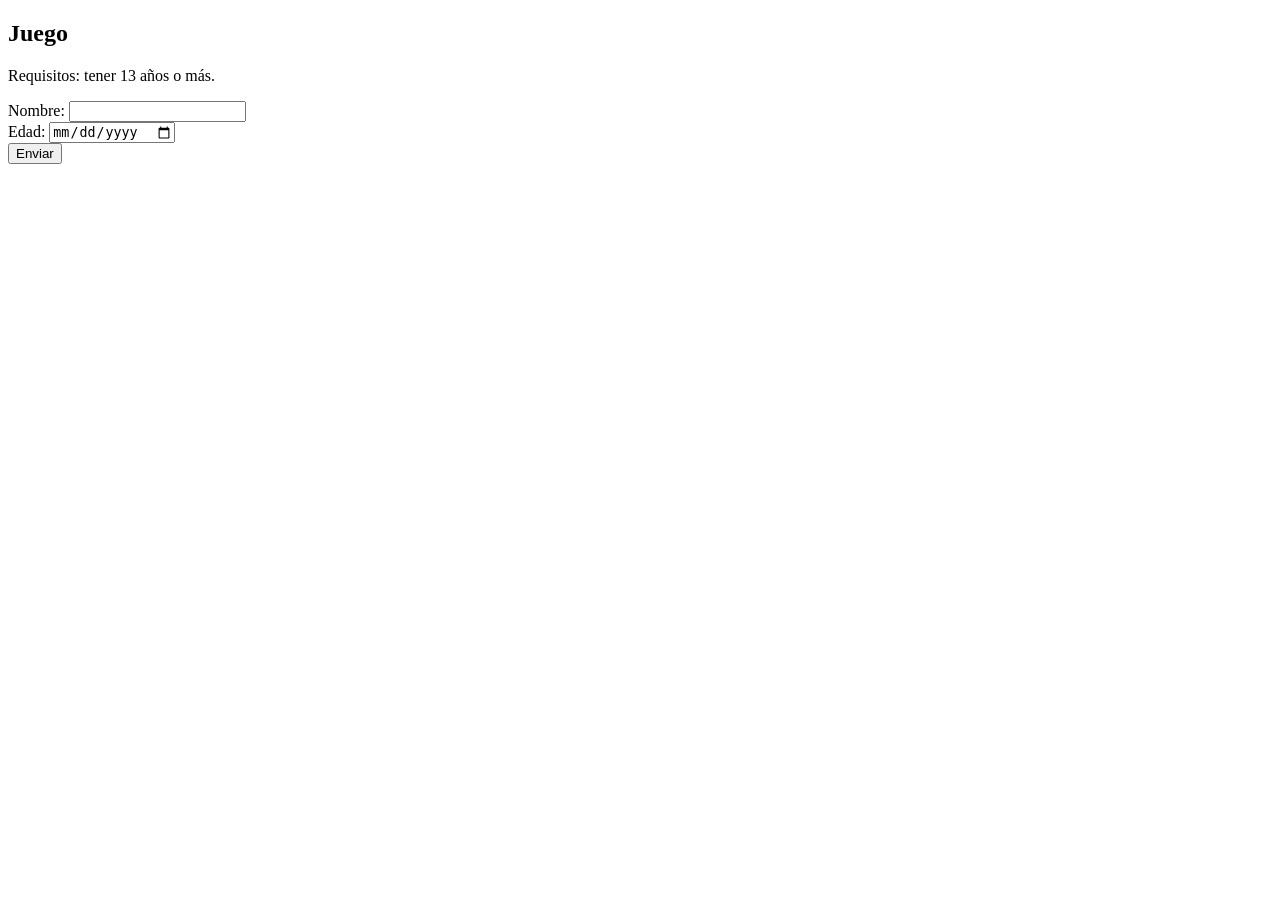
==== UT3/index.html @ 1cf6e64e "Primer comit del trabajo UT3. Se hace la portada donde está el formulario para el nombre y la edad. " ====
<!DOCTYPE html>
<html lang="es">
	<head>
		<meta charset="utf-8">
		<script src="initial_page_script.js" defer></script>
		<link rel="stylesheet" href="css/styles.css">
		<title>Portada</title>
	</head>
	<body>
		<h2>Juego</h2>

		<p>Requisitos: tener 13 años o más.</p>

		<form id="form">
			<lab for="name">Nombre: </lab>
			<input type="text" name="name" id="name" required>
			<br>
			<lab for="birthdate">Edad: </lab>
			<input type="date" name="birthdate" id="birthdate" required>
			<br>
			<button onclick="submit">Enviar</button>
		</form>

		<p id="message" class="hidden"></p>
	</body>
</html>
---- UT3/css/styles.css ----
.hidden {
  display: none;
}

.error {
  display: block;
  color: red;
  font-weight: bold;
}
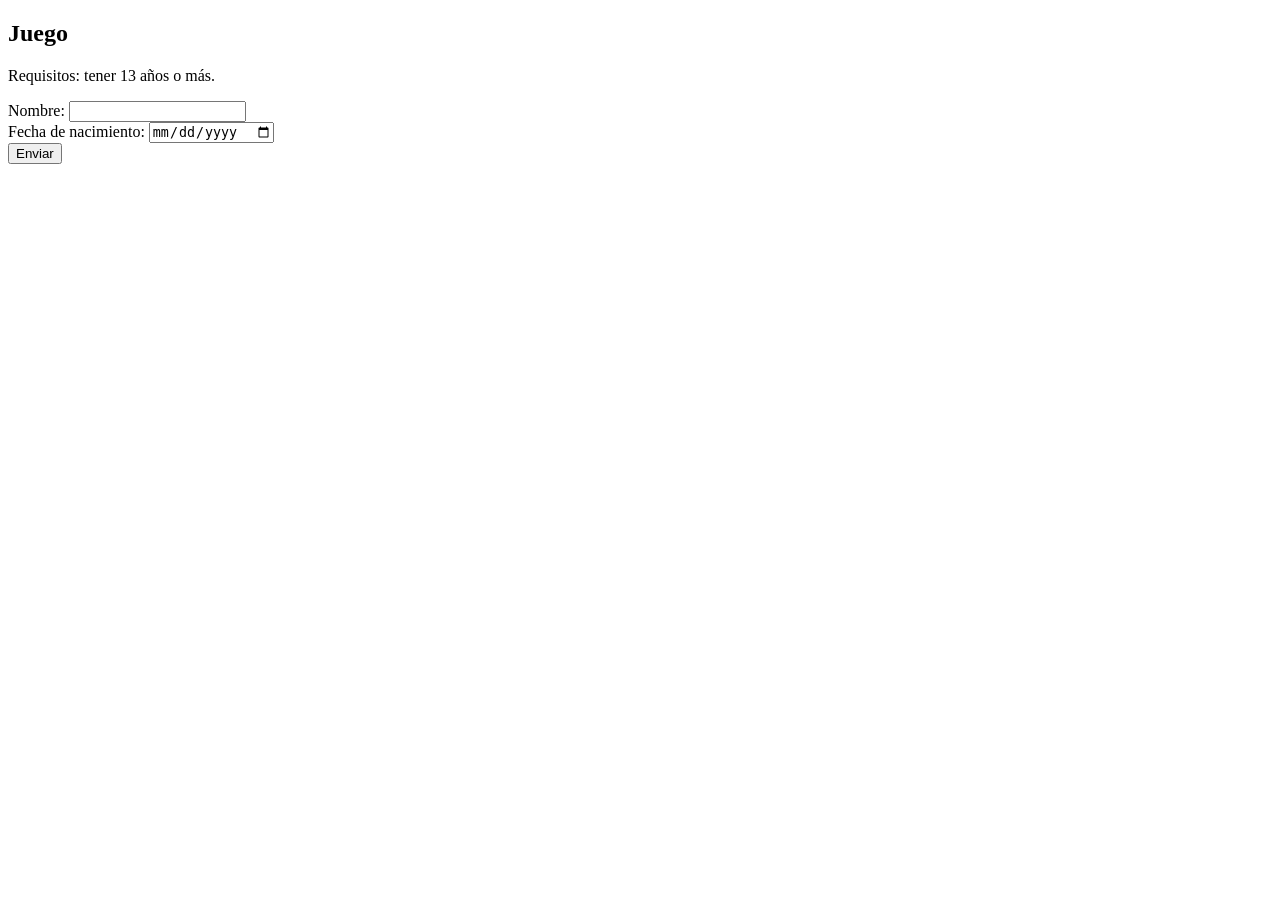
==== commit fbc9a8e9: "Pequeñas modificaciones a lo que ya había hecho" ====
--- a/UT3/index.html
+++ b/UT3/index.html
@@ -1,26 +1,29 @@
 <!DOCTYPE html>
 <html lang="es">
-	<head>
-		<meta charset="utf-8">
-		<script src="initial_page_script.js" defer></script>
-		<link rel="stylesheet" href="css/styles.css">
-		<title>Portada</title>
-	</head>
-	<body>
-		<h2>Juego</h2>
 
-		<p>Requisitos: tener 13 años o más.</p>
+<head>
+	<meta charset="utf-8">
+	<script src="initial_page_script.js" defer></script>
+	<link rel="stylesheet" href="css/styles.css">
+	<title>Portada</title>
+</head>
 
-		<form id="form">
-			<lab for="name">Nombre: </lab>
-			<input type="text" name="name" id="name" required>
-			<br>
-			<lab for="birthdate">Edad: </lab>
-			<input type="date" name="birthdate" id="birthdate" required>
-			<br>
-			<button onclick="submit">Enviar</button>
-		</form>
+<body>
+	<h2>Juego</h2>
 
-		<p id="message" class="hidden"></p>
-	</body>
+	<p>Requisitos: tener 13 años o más.</p>
+
+	<form id="form">
+		<label for="name">Nombre: </label>
+		<input type="text" name="name" id="name" required>
+		<br>
+		<label for="birthdate">Fecha de nacimiento: </label>
+		<input type="date" name="birthdate" id="birthdate" required>
+		<br>
+		<button type="submit">Enviar</button>
+	</form>
+
+	<p id="message" class="hidden"></p>
+</body>
+
 </html>
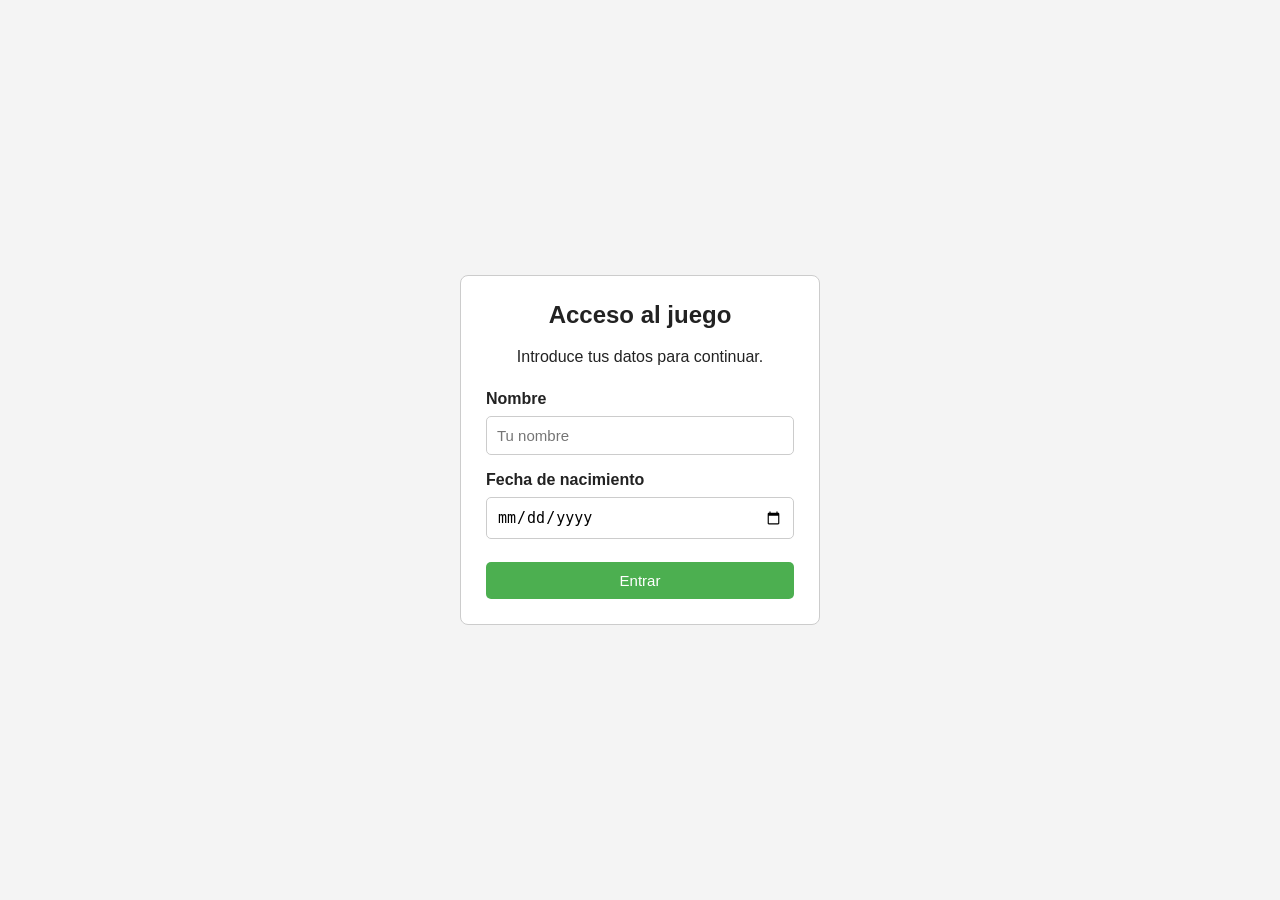
==== commit 8f53811b: "Ligera modificación en los archivos para ordenar y que se vea más atractivo a la vista" ====
--- a/UT3/index.html
+++ b/UT3/index.html
@@ -3,27 +3,33 @@
 
 <head>
 	<meta charset="utf-8">
-	<script src="initial_page_script.js" defer></script>
+	<meta name="viewport" content="width=device-width, initial-scale=1.0">
+	<title>Acceso al juego</title>
 	<link rel="stylesheet" href="css/styles.css">
-	<title>Portada</title>
+	<script src="js/initial-page-script.js" defer></script>
 </head>
 
 <body>
-	<h2>Juego</h2>
 
-	<p>Requisitos: tener 13 años o más.</p>
+	<main class="contenedor">
+		<section class="tarjeta">
+			<h1>Acceso al juego</h1>
+			<p>Introduce tus datos para continuar.</p>
 
-	<form id="form">
-		<label for="name">Nombre: </label>
-		<input type="text" name="name" id="name" required>
-		<br>
-		<label for="birthdate">Fecha de nacimiento: </label>
-		<input type="date" name="birthdate" id="birthdate" required>
-		<br>
-		<button type="submit">Enviar</button>
-	</form>
+			<form id="form">
+				<label for="name">Nombre</label>
+				<input type="text" id="name" name="name" placeholder="Tu nombre" required>
 
-	<p id="message" class="hidden"></p>
+				<label for="birthdate">Fecha de nacimiento</label>
+				<input type="date" id="birthdate" name="birthdate" required>
+
+				<button type="submit">Entrar</button>
+			</form>
+
+			<p id="message" class="mensaje oculto"></p>
+		</section>
+	</main>
+
 </body>
 
 </html>
--- a/UT3/css/styles.css
+++ b/UT3/css/styles.css
@@ -1,9 +1,93 @@
-.hidden {
-  display: none;
+* {
+  box-sizing: border-box;
+}
+
+body {
+  margin: 0;
+  min-height: 100vh;
+  display: flex;
+  align-items: center;
+  justify-content: center;
+  background-color: #f4f4f4;
+  font-family: Arial, sans-serif;
+  color: #222;
+}
+
+.contenedor {
+  width: 100%;
+  display: flex;
+  justify-content: center;
+  padding: 20px;
+}
+
+.tarjeta {
+  width: 100%;
+  max-width: 360px;
+  background-color: white;
+  border: 1px solid #ccc;
+  border-radius: 8px;
+  padding: 25px;
+  text-align: center;
+}
+
+h1,
+h2 {
+  margin-top: 0;
+}
+
+form {
+  display: flex;
+  flex-direction: column;
+  gap: 8px;
+}
+
+label {
+  font-weight: bold;
+  margin-top: 8px;
+  text-align: left;
+}
+
+input {
+  padding: 10px;
+  border: 1px solid #ccc;
+  border-radius: 5px;
+  font-size: 15px;
+}
+
+button {
+  margin-top: 15px;
+  padding: 10px 20px;
+  border: none;
+  border-radius: 5px;
+  background-color: #4caf50;
+  color: white;
+  font-size: 15px;
+  cursor: pointer;
+}
+
+button:hover {
+  background-color: #3d8b40;
+}
+
+#playerName,
+#playerAge {
+  background-color: #eee;
+  border-radius: 5px;
+  padding: 10px;
+}
+
+.mensaje {
+  margin-top: 15px;
+  padding: 10px;
+  border-radius: 5px;
 }
 
 .error {
-  display: block;
-  color: red;
-  font-weight: bold;
+  background-color: #fdecea;
+  color: #b3261e;
+  border: 1px solid #f5c6c2;
+}
+
+.oculto {
+  display: none;
 }
